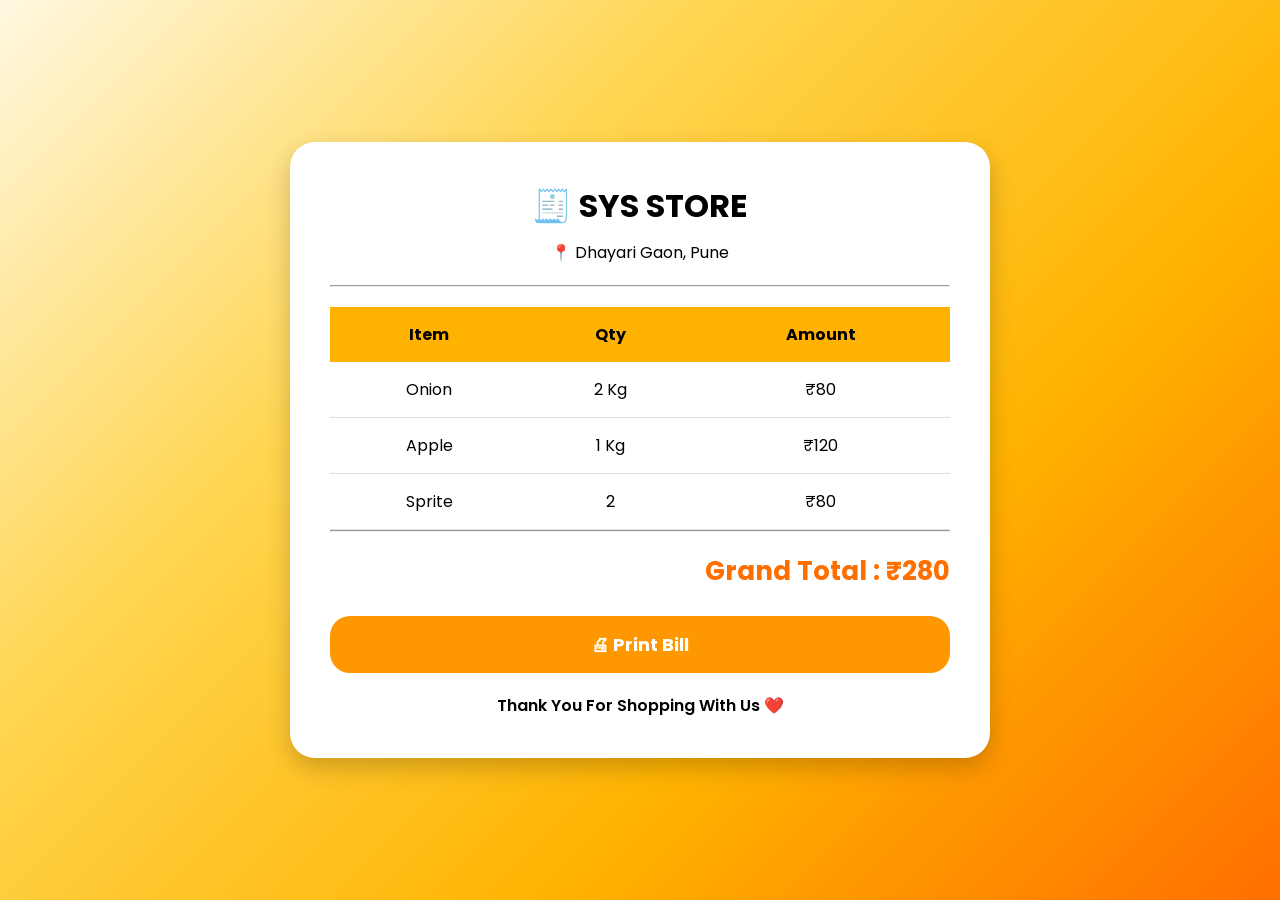
==== bill.html @ 77e8c535 "Initial commit of moved files" ====
<!DOCTYPE html>
<html>
<head>
    <title>Bill - SYS STORE</title>

    <link href="https://fonts.googleapis.com/css2?family=Poppins:wght@300;400;500;600;700&display=swap" rel="stylesheet">

    <link rel="stylesheet" href="bill.css">
</head>

<body>

    <div class="bill-container">

        <h1>🧾 SYS STORE</h1>

        <p class="address">📍 Dhayari Gaon, Pune</p>

        <hr>

        <table>

            <tr>
                <th>Item</th>
                <th>Qty</th>
                <th>Amount</th>
            </tr>

            <tr>
                <td>Onion</td>
                <td>2 Kg</td>
                <td>₹80</td>
            </tr>

            <tr>
                <td>Apple</td>
                <td>1 Kg</td>
                <td>₹120</td>
            </tr>

            <tr>
                <td>Sprite</td>
                <td>2</td>
                <td>₹80</td>
            </tr>

        </table>

        <hr>

        <div class="total">
            Grand Total : ₹280
        </div>

        <button onclick="window.print()">
            🖨 Print Bill
        </button>

        <p class="thankyou">
            Thank You For Shopping With Us ❤️
        </p>

    </div>

</body>
</html>
---- bill.css ----
*{
    margin:0;
    padding:0;
    box-sizing:border-box;
    font-family:'Poppins',sans-serif;
}

body{
    background:linear-gradient(
        135deg,
        #fff8e1,
        #ffd54f,
        #ffb300,
        #ff6f00
    );

    min-height:100vh;

    display:flex;
    justify-content:center;
    align-items:center;

    padding:30px;
}

.bill-container{
    width:700px;

    background:white;

    padding:40px;

    border-radius:25px;

    box-shadow:0 10px 25px rgba(0,0,0,0.2);
}

.bill-container h1{
    text-align:center;

    margin-bottom:10px;
}

.address{
    text-align:center;

    margin-bottom:20px;
}

table{
    width:100%;

    margin-top:20px;

    border-collapse:collapse;
}

th{
    background:#ffb300;

    padding:15px;
}

td{
    padding:15px;

    text-align:center;

    border-bottom:1px solid #ddd;
}

.total{
    margin-top:20px;

    text-align:right;

    font-size:26px;

    font-weight:bold;

    color:#ff6f00;
}

button{
    width:100%;

    margin-top:25px;

    padding:15px;

    border:none;

    border-radius:20px;

    background:#ff9800;

    color:white;

    font-size:18px;

    font-weight:bold;

    cursor:pointer;
}

button:hover{
    background:#e65100;
}

.thankyou{
    margin-top:20px;

    text-align:center;

    font-weight:600;
}
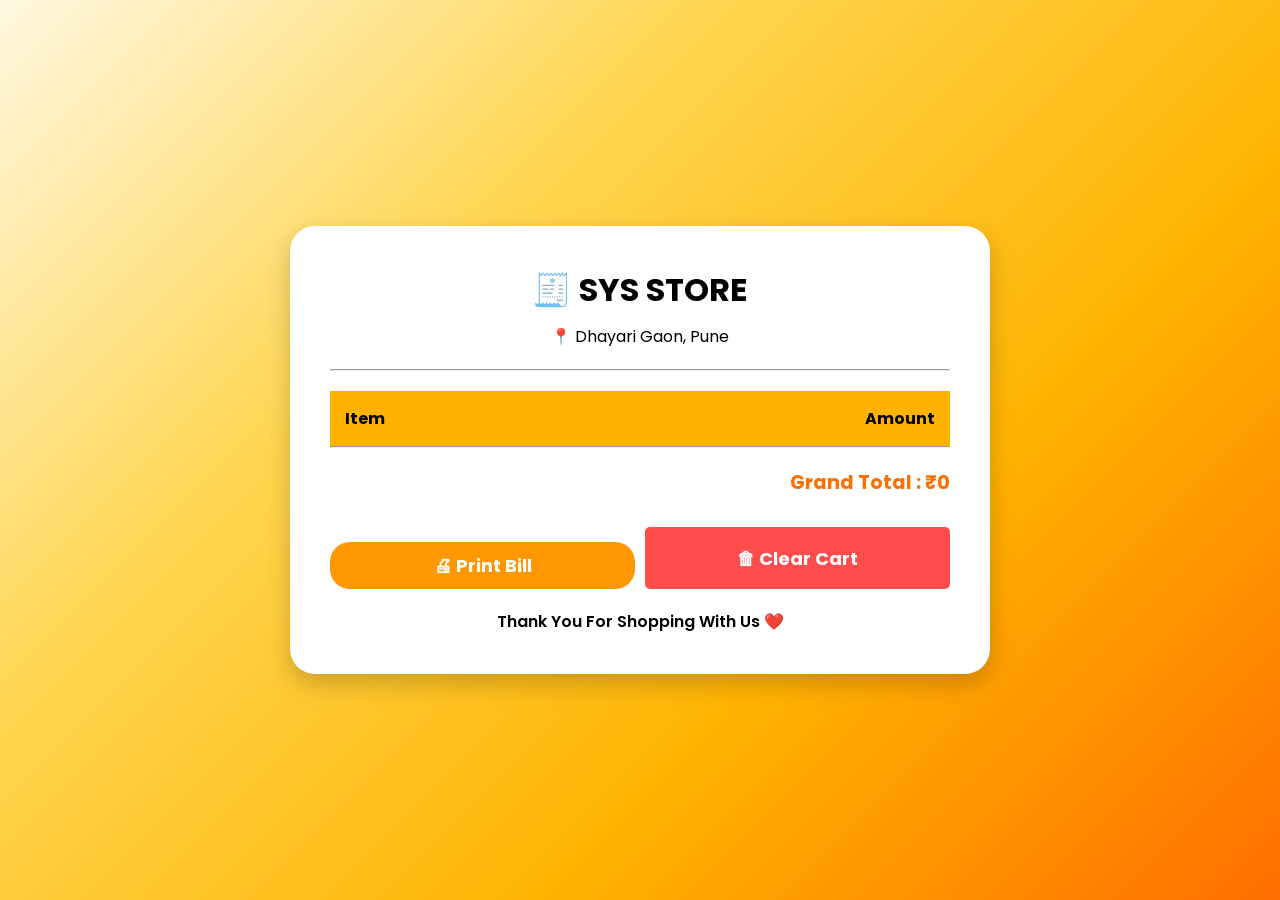
==== commit ba2d3be1: "Update bill.html" ====
--- a/bill.html
+++ b/bill.html
@@ -2,10 +2,24 @@
 <html>
 <head>
     <title>Bill - SYS STORE</title>
-
     <link href="https://fonts.googleapis.com/css2?family=Poppins:wght@300;400;500;600;700&display=swap" rel="stylesheet">
-
     <link rel="stylesheet" href="bill.css">
+    <style>
+        /* Optional: Basic styling for the new Clear Cart button to match your layout */
+        .clear-btn {
+            background-color: #ff4d4d;
+            color: white;
+            border: none;
+            padding: 10px 15px;
+            cursor: pointer;
+            border-radius: 5px;
+            font-family: 'Poppins', sans-serif;
+            margin-top: 10px;
+        }
+        .clear-btn:hover {
+            background-color: #cc0000;
+        }
+    </style>
 </head>
 
 <body>
@@ -19,48 +33,66 @@
         <hr>
 
         <table>
-
-            <tr>
-                <th>Item</th>
-                <th>Qty</th>
-                <th>Amount</th>
-            </tr>
-
-            <tr>
-                <td>Onion</td>
-                <td>2 Kg</td>
-                <td>₹80</td>
-            </tr>
-
-            <tr>
-                <td>Apple</td>
-                <td>1 Kg</td>
-                <td>₹120</td>
-            </tr>
-
-            <tr>
-                <td>Sprite</td>
-                <td>2</td>
-                <td>₹80</td>
-            </tr>
-
+            <thead>
+                <tr>
+                    <th style="text-align: left;">Item</th>
+                    <th style="text-align: right;">Amount</th>
+                </tr>
+            </thead>
+            <tbody id="cart-items">
+                <!-- JavaScript will automatically inject the cart items here -->
+            </tbody>
         </table>
 
         <hr>
 
-        <div class="total">
-            Grand Total : ₹280
+        <div class="total" id="grand-total" style="text-align: right; font-weight: bold; font-size: 1.2em;">
+            Grand Total : ₹0
         </div>
 
-        <button onclick="window.print()">
-            🖨 Print Bill
-        </button>
+        <div style="display: flex; gap: 10px; justify-content: center; margin-top: 20px;">
+            <button onclick="window.print()" style="padding: 10px 15px; font-family: 'Poppins', sans-serif; cursor: pointer;">
+                🖨 Print Bill
+            </button>
+            
+            <button onclick="clearCart()" class="clear-btn">
+                🗑 Clear Cart
+            </button>
+        </div>
 
-        <p class="thankyou">
+        <p class="thankyou" style="text-align: center; margin-top: 20px;">
             Thank You For Shopping With Us ❤️
         </p>
 
     </div>
 
+    <script>
+        // Load the cart from local storage
+        const cart = JSON.parse(localStorage.getItem('sysStoreCart')) || [];
+        const container = document.getElementById('cart-items');
+        const totalDisplay = document.getElementById('grand-total');
+        let total = 0;
+
+        // Loop through each item in the cart and display it
+        cart.forEach(item => {
+            let row = `<tr>
+                <td style="text-align: left;">${item.name}</td>
+                <td style="text-align: right;">₹${item.price}</td>
+            </tr>`;
+            container.innerHTML += row;
+            total += parseInt(item.price);
+        });
+
+        // Display the final calculated total
+        totalDisplay.innerText = `Grand Total : ₹${total}`;
+
+        // Function to clear the cart after printing/shopping
+        function clearCart() {
+            localStorage.removeItem('sysStoreCart');
+            alert("Cart cleared!");
+            location.reload(); // Refresh the page to show an empty bill
+        }
+    </script>
+
 </body>
-</html>+</html>
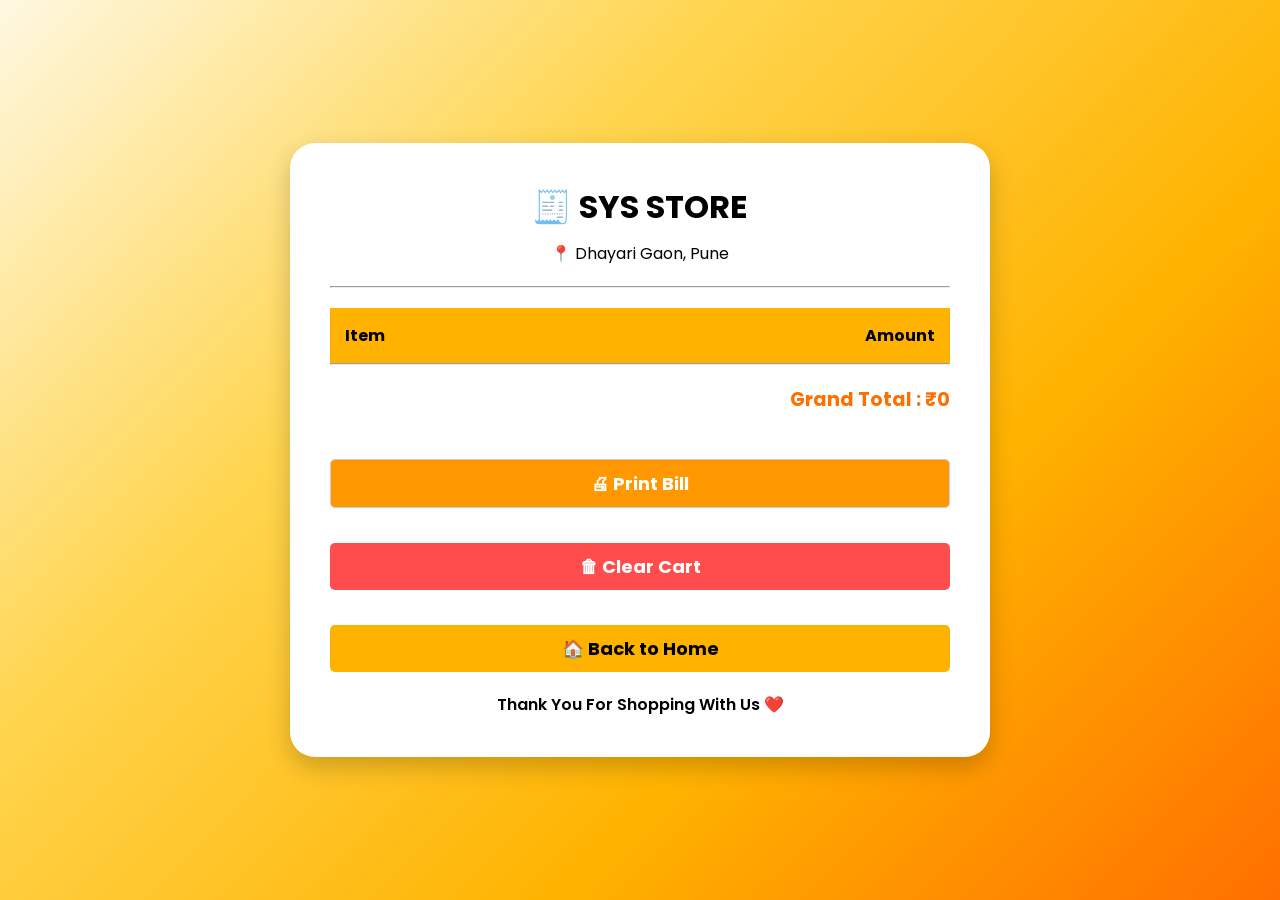
==== commit bc64fe38: "Update bill.html" ====
--- a/bill.html
+++ b/bill.html
@@ -1,47 +1,58 @@
 <!DOCTYPE html>
 <html>
 <head>
+    <meta name="viewport" content="width=device-width, initial-scale=1.0">
     <title>Bill - SYS STORE</title>
     <link href="https://fonts.googleapis.com/css2?family=Poppins:wght@300;400;500;600;700&display=swap" rel="stylesheet">
     <link rel="stylesheet" href="bill.css">
     <style>
-        /* Optional: Basic styling for the new Clear Cart button to match your layout */
-        .clear-btn {
-            background-color: #ff4d4d;
-            color: white;
+        .clear-btn { 
+            background-color: #ff4d4d; 
+            color: white; 
+            border: none; 
+            padding: 10px 15px; 
+            cursor: pointer; 
+            border-radius: 5px; 
+            font-family: 'Poppins', sans-serif; 
+        }
+        .clear-btn:hover { 
+            background-color: #cc0000; 
+        }
+        .home-btn {
+            background-color: #ffb300;
+            color: black;
             border: none;
             padding: 10px 15px;
             cursor: pointer;
             border-radius: 5px;
             font-family: 'Poppins', sans-serif;
-            margin-top: 10px;
+            font-weight: bold;
         }
-        .clear-btn:hover {
-            background-color: #cc0000;
+        .home-btn:hover {
+            background-color: #ffa000;
+        }
+        @media (max-width: 480px) {
+            .bill-container { width: 95% !important; padding: 10px !important; }
         }
     </style>
 </head>
 
 <body>
 
-    <div class="bill-container">
+    <div class="bill-container" style="max-width: 100%; margin: 10px auto;">
 
         <h1>🧾 SYS STORE</h1>
-
         <p class="address">📍 Dhayari Gaon, Pune</p>
-
         <hr>
 
-        <table>
+        <table style="width: 100%;">
             <thead>
                 <tr>
                     <th style="text-align: left;">Item</th>
                     <th style="text-align: right;">Amount</th>
                 </tr>
             </thead>
-            <tbody id="cart-items">
-                <!-- JavaScript will automatically inject the cart items here -->
-            </tbody>
+            <tbody id="cart-items"></tbody>
         </table>
 
         <hr>
@@ -50,13 +61,17 @@
             Grand Total : ₹0
         </div>
 
-        <div style="display: flex; gap: 10px; justify-content: center; margin-top: 20px;">
-            <button onclick="window.print()" style="padding: 10px 15px; font-family: 'Poppins', sans-serif; cursor: pointer;">
+        <div style="display: flex; gap: 10px; justify-content: center; margin-top: 20px; flex-wrap: wrap;">
+            <button onclick="window.print()" style="padding: 10px 15px; font-family: 'Poppins', sans-serif; cursor: pointer; border-radius: 5px; border: 1px solid #ccc;">
                 🖨 Print Bill
             </button>
             
             <button onclick="clearCart()" class="clear-btn">
                 🗑 Clear Cart
+            </button>
+
+            <button onclick="window.location.href='index.html'" class="home-btn">
+                🏠 Back to Home
             </button>
         </div>
 
@@ -67,13 +82,11 @@
     </div>
 
     <script>
-        // Load the cart from local storage
         const cart = JSON.parse(localStorage.getItem('sysStoreCart')) || [];
         const container = document.getElementById('cart-items');
         const totalDisplay = document.getElementById('grand-total');
         let total = 0;
 
-        // Loop through each item in the cart and display it
         cart.forEach(item => {
             let row = `<tr>
                 <td style="text-align: left;">${item.name}</td>
@@ -83,14 +96,12 @@
             total += parseInt(item.price);
         });
 
-        // Display the final calculated total
         totalDisplay.innerText = `Grand Total : ₹${total}`;
 
-        // Function to clear the cart after printing/shopping
         function clearCart() {
             localStorage.removeItem('sysStoreCart');
             alert("Cart cleared!");
-            location.reload(); // Refresh the page to show an empty bill
+            location.reload();
         }
     </script>
 
